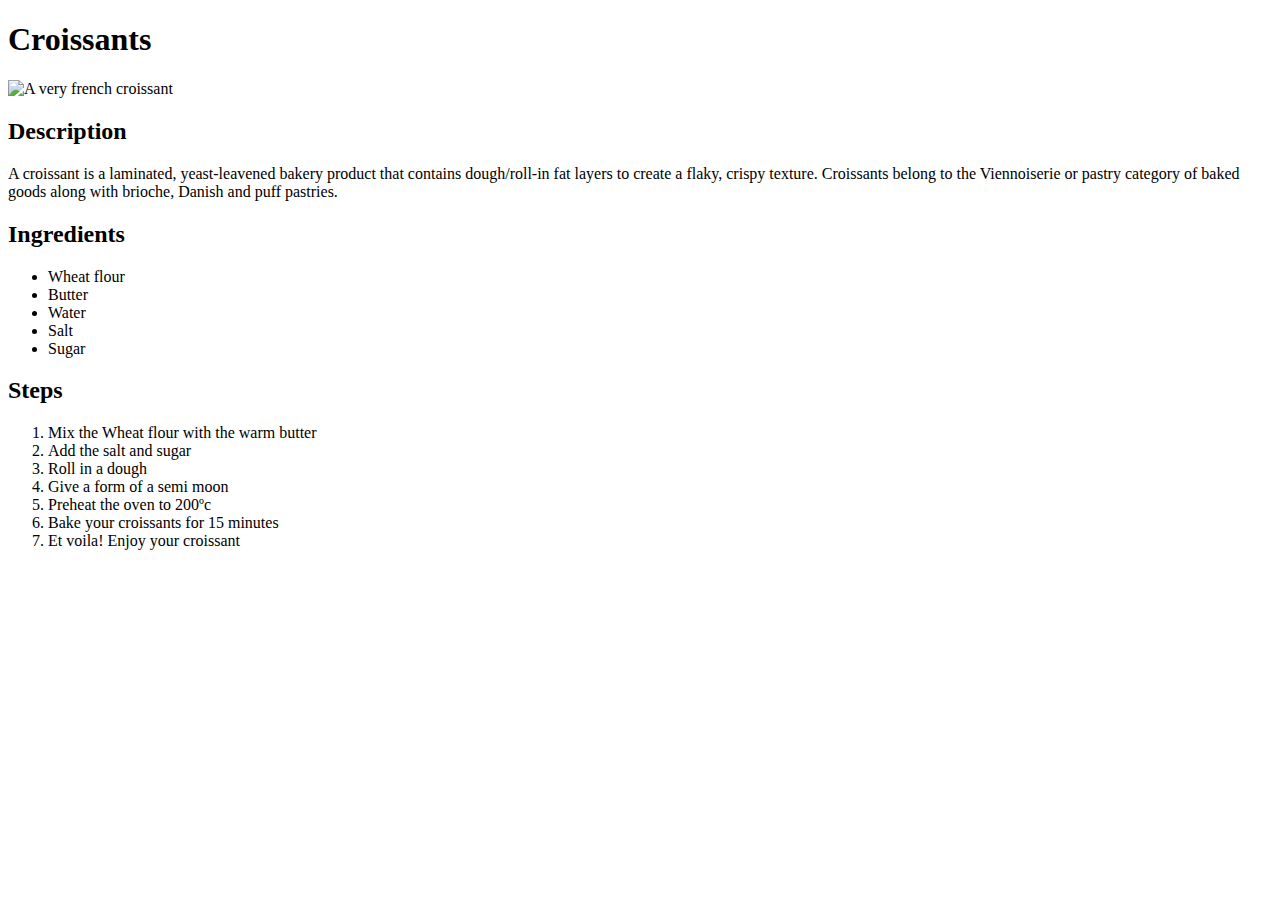
==== recipes/croissant.html @ 37335d0d "Write croissant page" ====
<!DOCTYPE html>
<html lang="en">
<head>
    <meta charset="UTF-8">
    <meta name="viewport" content="width=device-width, initial-scale=1.0">
    <title>Croissants</title>
</head>
<body>
    <h1>Croissants</h1>
    <img src="images/croissant.jpg" alt="A very french croissant">
<h2>Description</h2>
<p>A croissant is a laminated, yeast-leavened bakery product that contains dough/roll-in fat layers to create a flaky, crispy texture.
     Croissants belong to the Viennoiserie or pastry category of baked goods along with brioche, Danish and puff pastries.</p>
<h2>Ingredients</h2>
<p>
    <ul>
        <li>Wheat flour</li>
        <li>Butter</li>
        <li>Water</li>
        <li>Salt</li>
        <li>Sugar</li>
       
    </ul>
</p>
<h2>Steps</h2>
<p>
    <ol>
        <li>Mix the Wheat flour with the warm butter</li>
        <li>Add the salt and sugar</li>
        <li>Roll in a dough</li>
        <li>Give a form of a semi moon</li>
        <li>Preheat the oven to 200ºc</li>
        <li>Bake your croissants for 15 minutes</li>
        <li>Et voila! Enjoy your croissant</li>
    </ol>
</p>
</body>
</html>
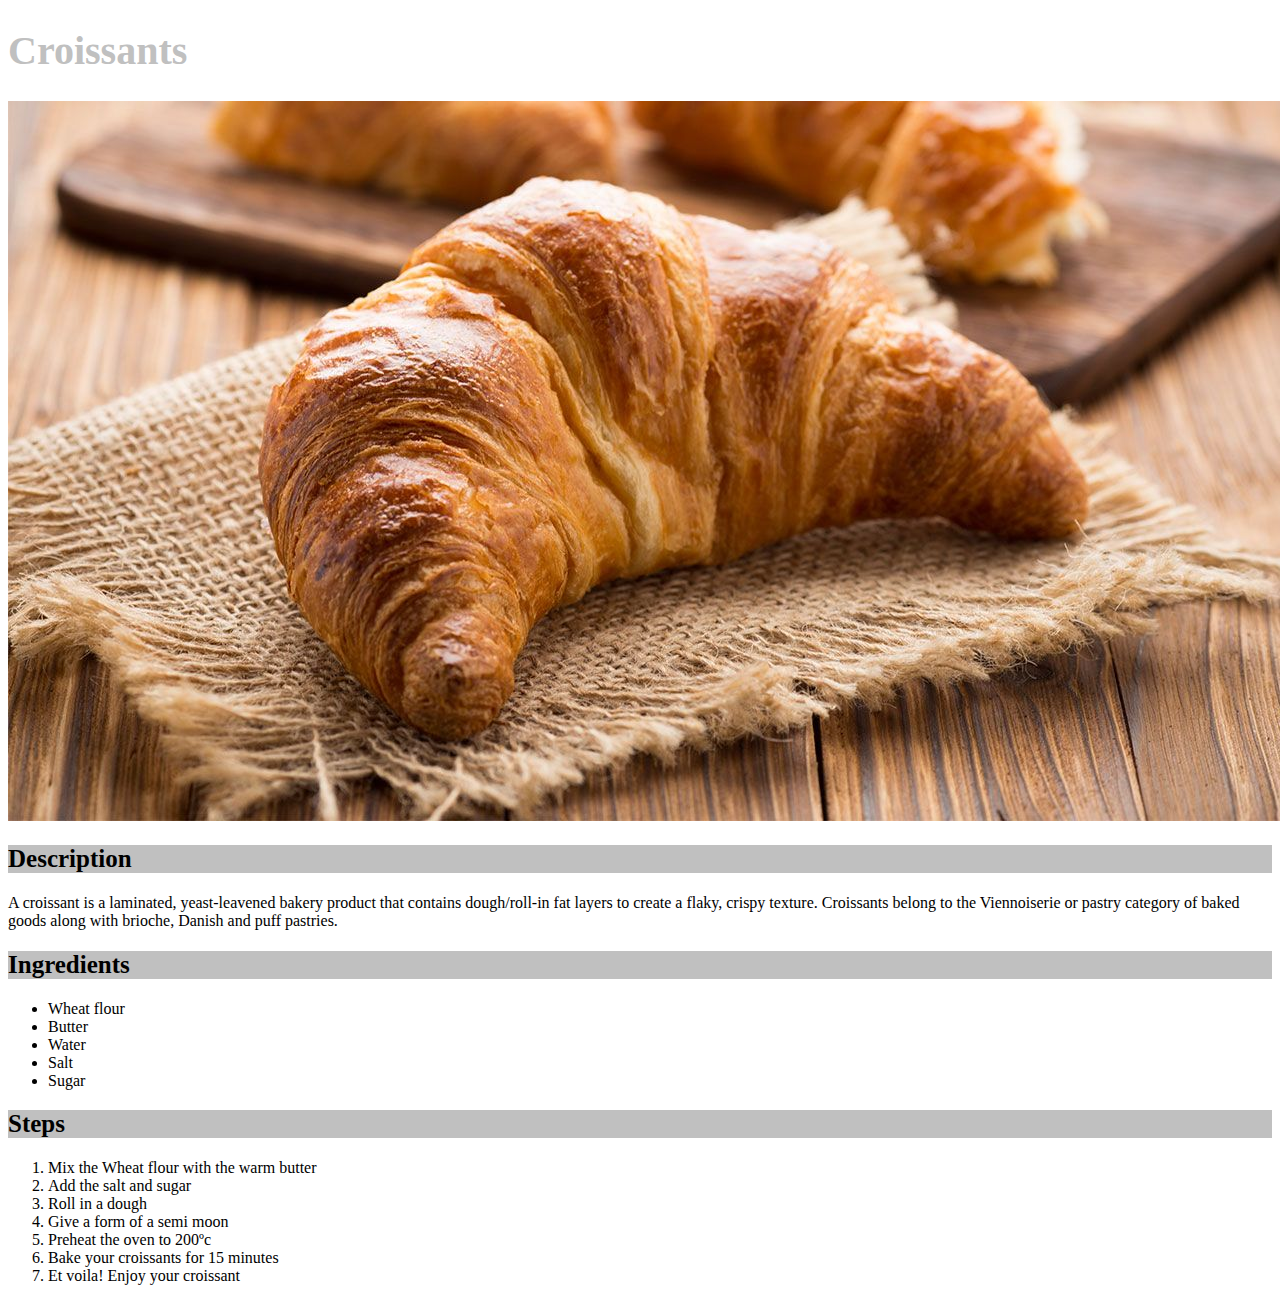
==== commit a67b37ab: "Add style to html with css and css file" ====
--- a/recipes/croissant.html
+++ b/recipes/croissant.html
@@ -4,14 +4,15 @@
     <meta charset="UTF-8">
     <meta name="viewport" content="width=device-width, initial-scale=1.0">
     <title>Croissants</title>
+    <link rel="stylesheet" href="../style.css">
 </head>
 <body>
-    <h1>Croissants</h1>
+    <h1 class="title minor">Croissants</h1>
     <img src="images/croissant.jpg" alt="A very french croissant">
-<h2>Description</h2>
+<h2 class="parts">Description</h2>
 <p>A croissant is a laminated, yeast-leavened bakery product that contains dough/roll-in fat layers to create a flaky, crispy texture.
      Croissants belong to the Viennoiserie or pastry category of baked goods along with brioche, Danish and puff pastries.</p>
-<h2>Ingredients</h2>
+<h2 class="parts">Ingredients</h2>
 <p>
     <ul>
         <li>Wheat flour</li>
@@ -22,7 +23,7 @@
        
     </ul>
 </p>
-<h2>Steps</h2>
+<h2 class="parts">Steps</h2>
 <p>
     <ol>
         <li>Mix the Wheat flour with the warm butter</li>
--- a/style.css
+++ b/style.css
@@ -0,0 +1,16 @@
+.title{
+    font-size: 45px;
+    text-align: center;
+    color: darkgoldenrod;
+}
+.minor{
+    font-size: 40px;
+    text-align: justify;
+    color: silver;
+}
+.parts{
+    font-size: 25px;
+    text-align: justify;
+    font-family: 'Times New Roman', Times, serif;
+    background-color: silver;
+}